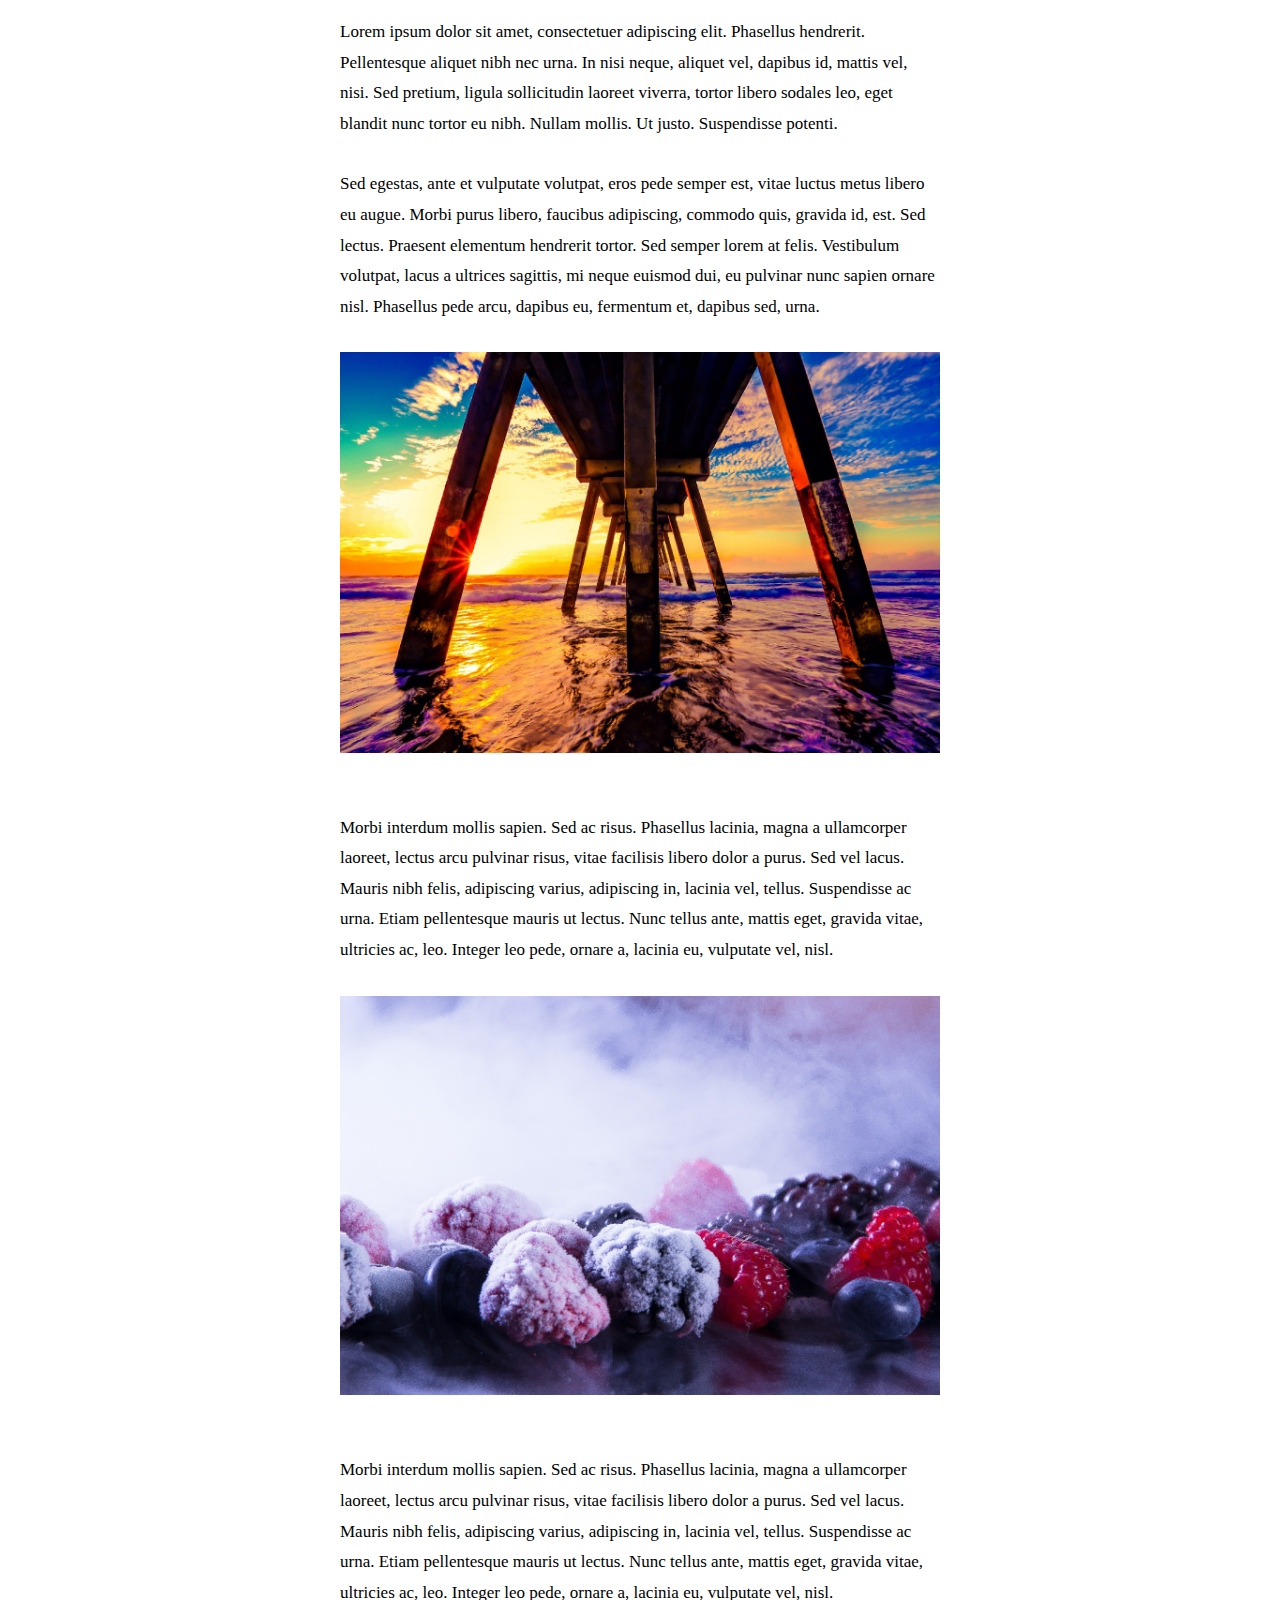
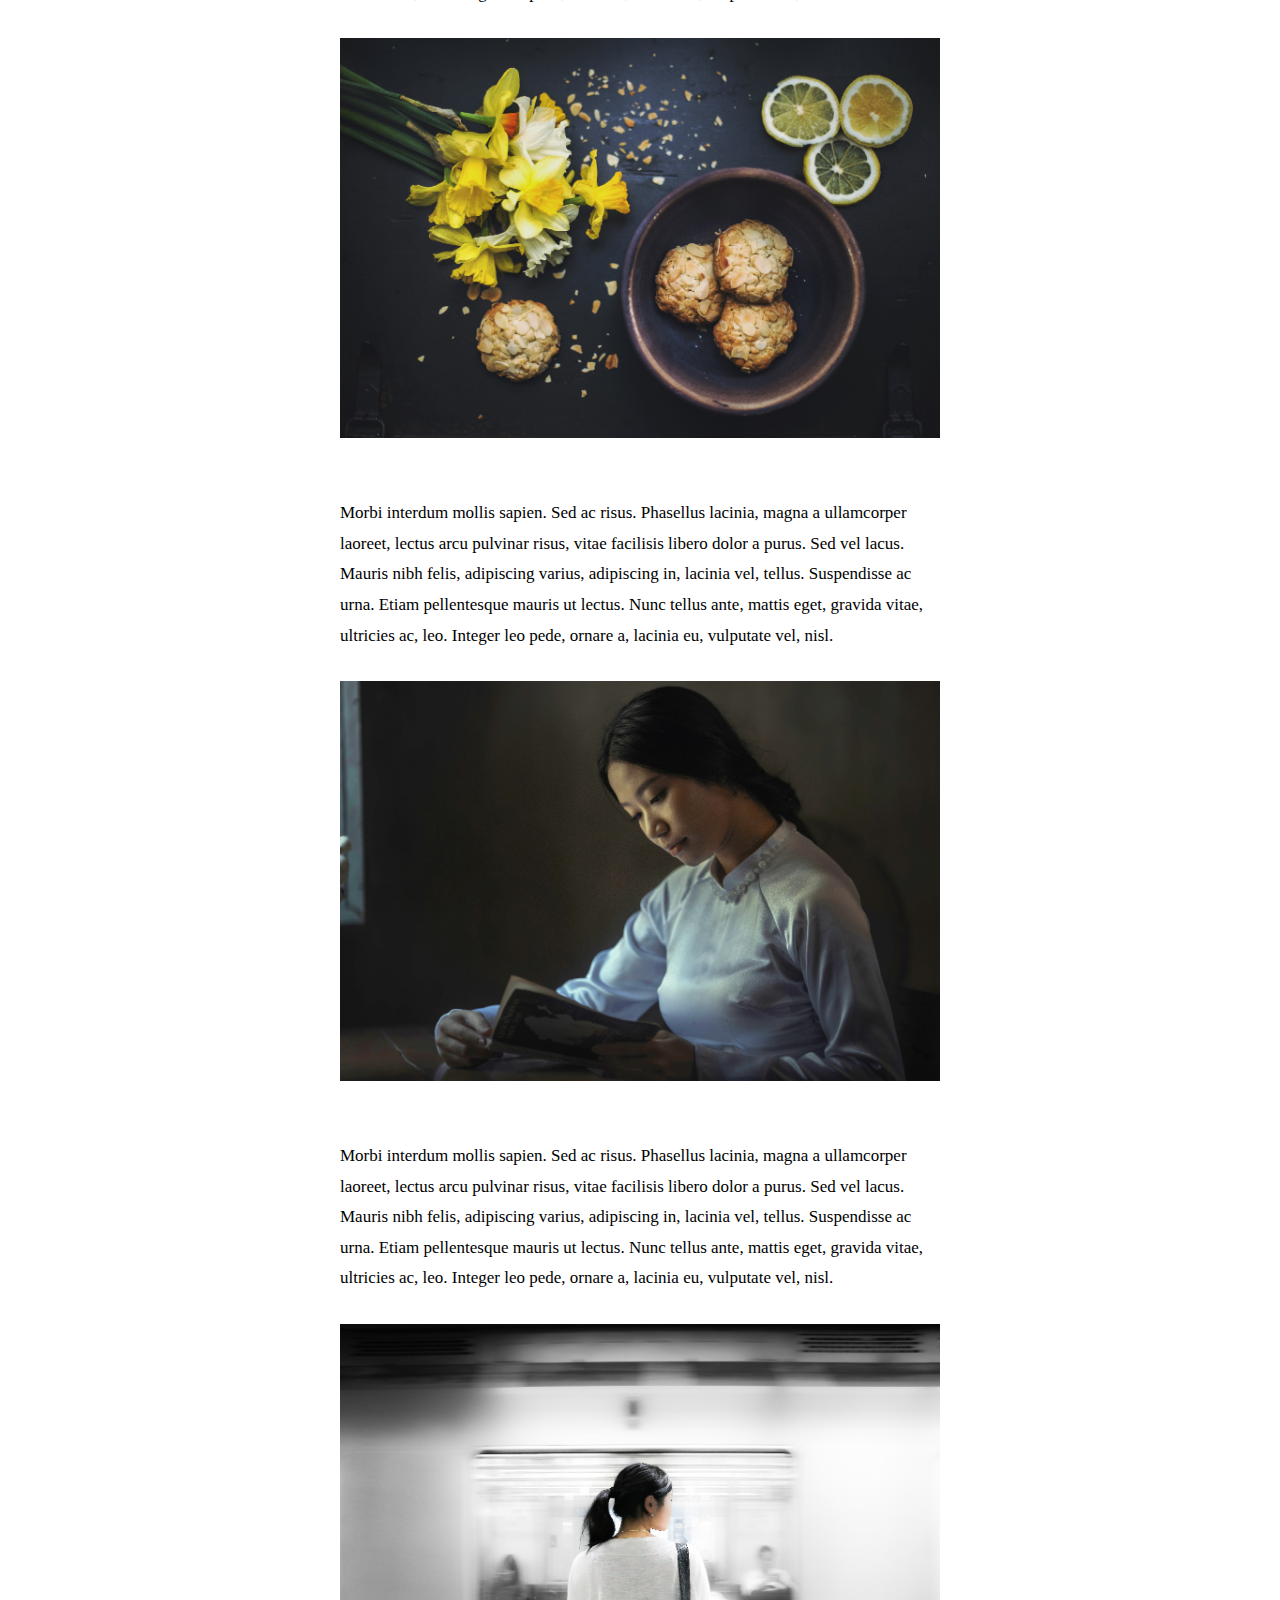
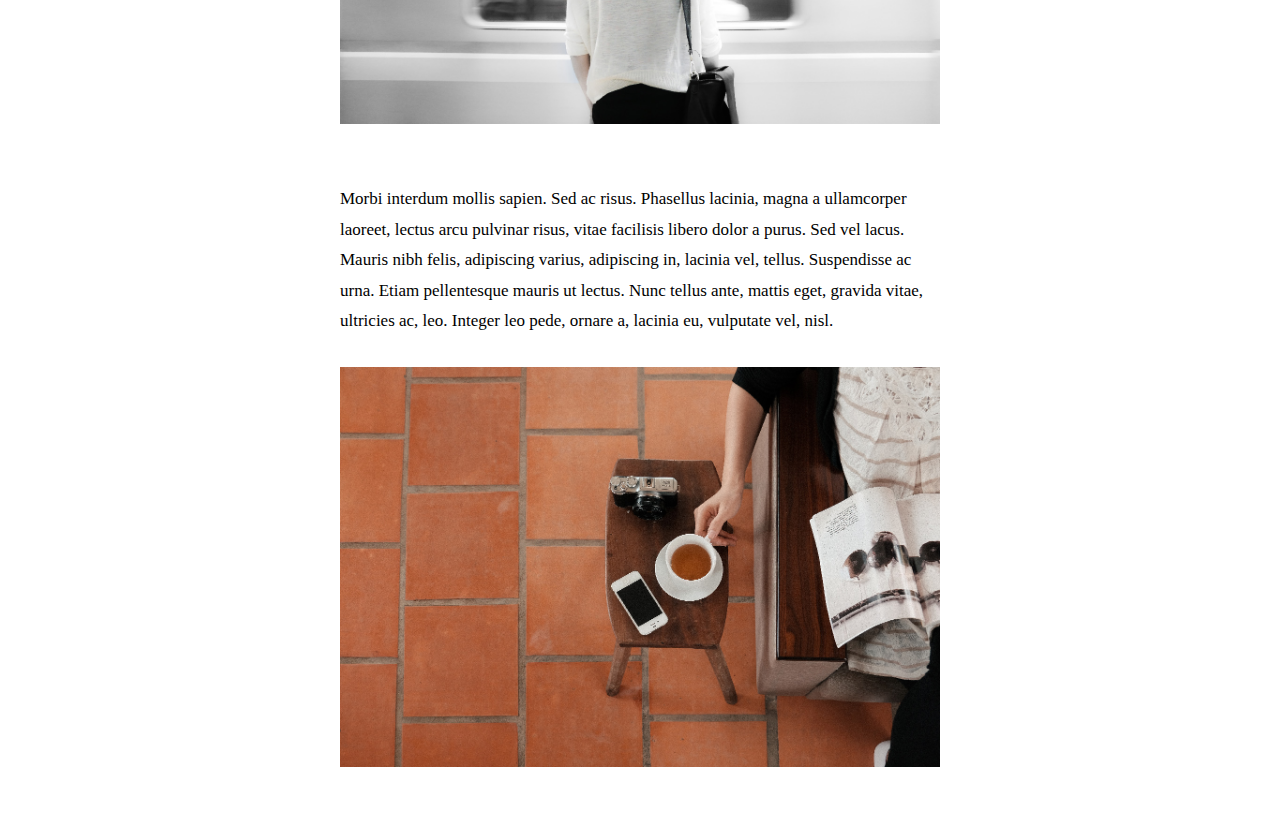
==== index2.html @ f054a2da "initial commit" ====
<!DOCTYPE html>
<html>
<head>
	<meta charset="utf-8">
	<meta http-equiv="X-UA-Compatible" content="IE=edge">
	<meta name="description" content="Lazy load image ">

	<title>Blur Lazy Load (as seen on Medium)</title>

	<link rel="stylesheet" href="css/styles.css">	
	<style>
		img {
			visibility: visible;
			opacity: 1;
		}
	</style>
</head>
<body>

	<div id="content" class="demo-content">

		<p>Lorem ipsum dolor sit amet, consectetuer adipiscing elit. Phasellus hendrerit. Pellentesque aliquet nibh nec urna. In nisi neque, aliquet vel, dapibus id, mattis vel, nisi. Sed pretium, ligula sollicitudin laoreet viverra, tortor libero sodales leo, eget blandit nunc tortor eu nibh. Nullam mollis. Ut justo. Suspendisse potenti.</p>

		<p>Sed egestas, ante et vulputate volutpat, eros pede semper est, vitae luctus metus libero eu augue. Morbi purus libero, faucibus adipiscing, commodo quis, gravida id, est. Sed lectus. Praesent elementum hendrerit tortor. Sed semper lorem at felis. Vestibulum volutpat, lacus a ultrices sagittis, mi neque euismod dui, eu pulvinar nunc sapien ornare nisl. Phasellus pede arcu, dapibus eu, fermentum et, dapibus sed, urna.</p>

		<figure>
			<img src="img/img-large-1.jpeg" height="auto" width="600" alt="">
		</figure>

		<p>Morbi interdum mollis sapien. Sed ac risus. Phasellus lacinia, magna a ullamcorper laoreet, lectus arcu pulvinar risus, vitae facilisis libero dolor a purus. Sed vel lacus. Mauris nibh felis, adipiscing varius, adipiscing in, lacinia vel, tellus. Suspendisse ac urna. Etiam pellentesque mauris ut lectus. Nunc tellus ante, mattis eget, gravida vitae, ultricies ac, leo. Integer leo pede, ornare a, lacinia eu, vulputate vel, nisl.</p>

		<figure>
			<img src="img/img-large-2.jpeg" height="auto" width="600" alt="">
		</figure>

		<p>Morbi interdum mollis sapien. Sed ac risus. Phasellus lacinia, magna a ullamcorper laoreet, lectus arcu pulvinar risus, vitae facilisis libero dolor a purus. Sed vel lacus. Mauris nibh felis, adipiscing varius, adipiscing in, lacinia vel, tellus. Suspendisse ac urna. Etiam pellentesque mauris ut lectus. Nunc tellus ante, mattis eget, gravida vitae, ultricies ac, leo. Integer leo pede, ornare a, lacinia eu, vulputate vel, nisl.</p>

		<figure>
			<img src="img/img-large-3.jpeg" height="auto" width="600" alt="">
		</figure>

		<p>Morbi interdum mollis sapien. Sed ac risus. Phasellus lacinia, magna a ullamcorper laoreet, lectus arcu pulvinar risus, vitae facilisis libero dolor a purus. Sed vel lacus. Mauris nibh felis, adipiscing varius, adipiscing in, lacinia vel, tellus. Suspendisse ac urna. Etiam pellentesque mauris ut lectus. Nunc tellus ante, mattis eget, gravida vitae, ultricies ac, leo. Integer leo pede, ornare a, lacinia eu, vulputate vel, nisl.</p>

		<figure>
			<img src="img/img-large-4.jpeg" height="auto" width="600" alt="">
		</figure>

		<p>Morbi interdum mollis sapien. Sed ac risus. Phasellus lacinia, magna a ullamcorper laoreet, lectus arcu pulvinar risus, vitae facilisis libero dolor a purus. Sed vel lacus. Mauris nibh felis, adipiscing varius, adipiscing in, lacinia vel, tellus. Suspendisse ac urna. Etiam pellentesque mauris ut lectus. Nunc tellus ante, mattis eget, gravida vitae, ultricies ac, leo. Integer leo pede, ornare a, lacinia eu, vulputate vel, nisl.</p>

		<figure>
			<img src="img/img-large-5.jpeg" height="auto" width="600" alt="">
		</figure>
	
		<p>Morbi interdum mollis sapien. Sed ac risus. Phasellus lacinia, magna a ullamcorper laoreet, lectus arcu pulvinar risus, vitae facilisis libero dolor a purus. Sed vel lacus. Mauris nibh felis, adipiscing varius, adipiscing in, lacinia vel, tellus. Suspendisse ac urna. Etiam pellentesque mauris ut lectus. Nunc tellus ante, mattis eget, gravida vitae, ultricies ac, leo. Integer leo pede, ornare a, lacinia eu, vulputate vel, nisl.</p>

		<figure>
			<img src="img/img-large-6.jpeg" height="auto" width="600" alt="">
		</figure>
		
	</div>

</body>
</html>
---- css/styles.css ----
html {
  box-sizing: border-box;
}

*,
*:before,
*:after {
  box-sizing: inherit;
}

body {
	font-family: 'Lora', serif;
}
h1 {
	font-size: 48px;
}
img {
	max-width: 100%;
	height: auto;
	display: block;
	-webkit-transition: opacity .3s linear;
	transition: opacity .3s linear;
}
p {
	margin-bottom: 30px;
	line-height: 1.8;
	font-size: 17px;
}
figure {
	margin: 0;
	position: relative;
	background-color: #ccc;
	margin-bottom: 60px;
}
figure canvas {
	position: absolute;
	top: 0;
	left: 0;
	width: 100% !important;
	height: auto !important;
	opacity: 0;
	visibility: hidden;
	-webkit-transition: opacity .3s linear, visibility .1s;
	transition: opacity .3s linear, visibility .1s;
}

.demo-content {
	width: 600px;
	margin-right: auto;
	margin-left: auto;
}

.img-small {
	visibility: hidden;
}
.img-blur {
	visibility: visible;
	opacity: 1;
}
.img-large {
	position: absolute;
	top: 0;
	left: 0;
	opacity: 0;
}
.img-large--display {
	opacity: 1;
}
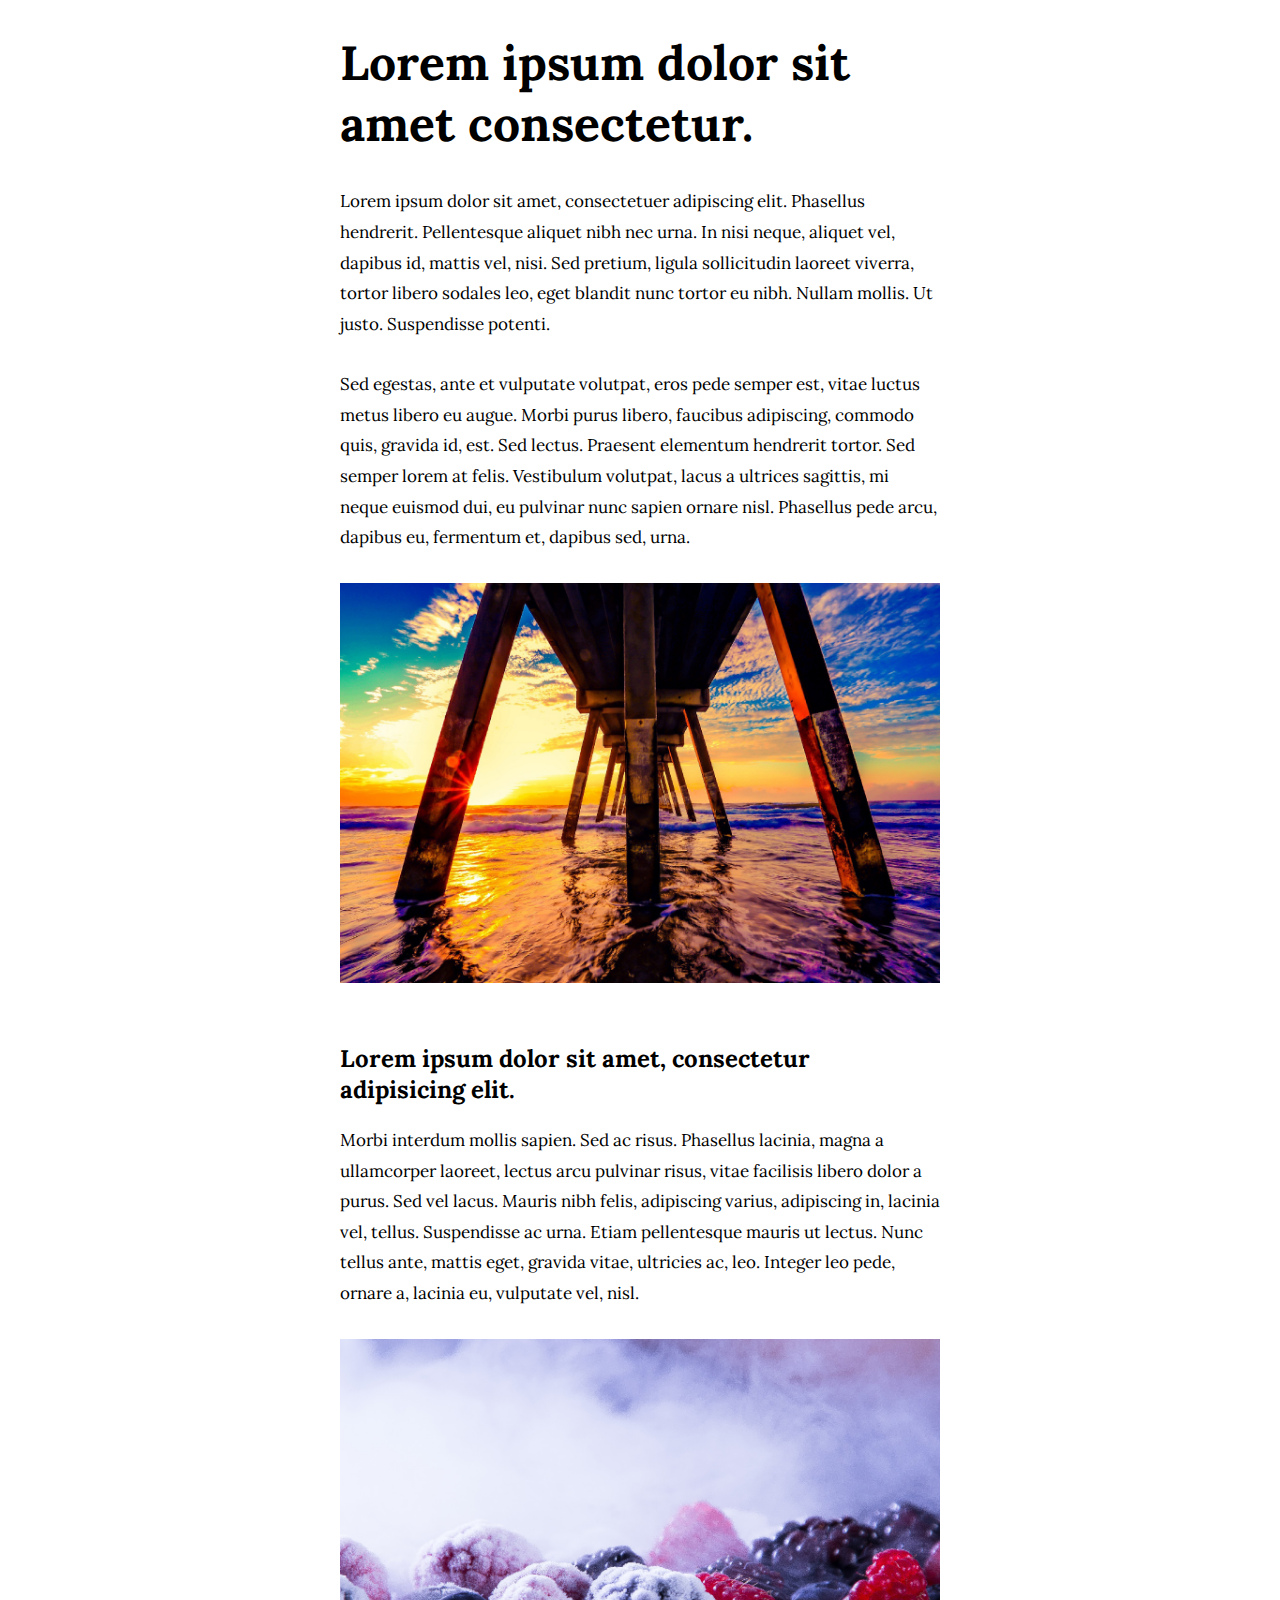
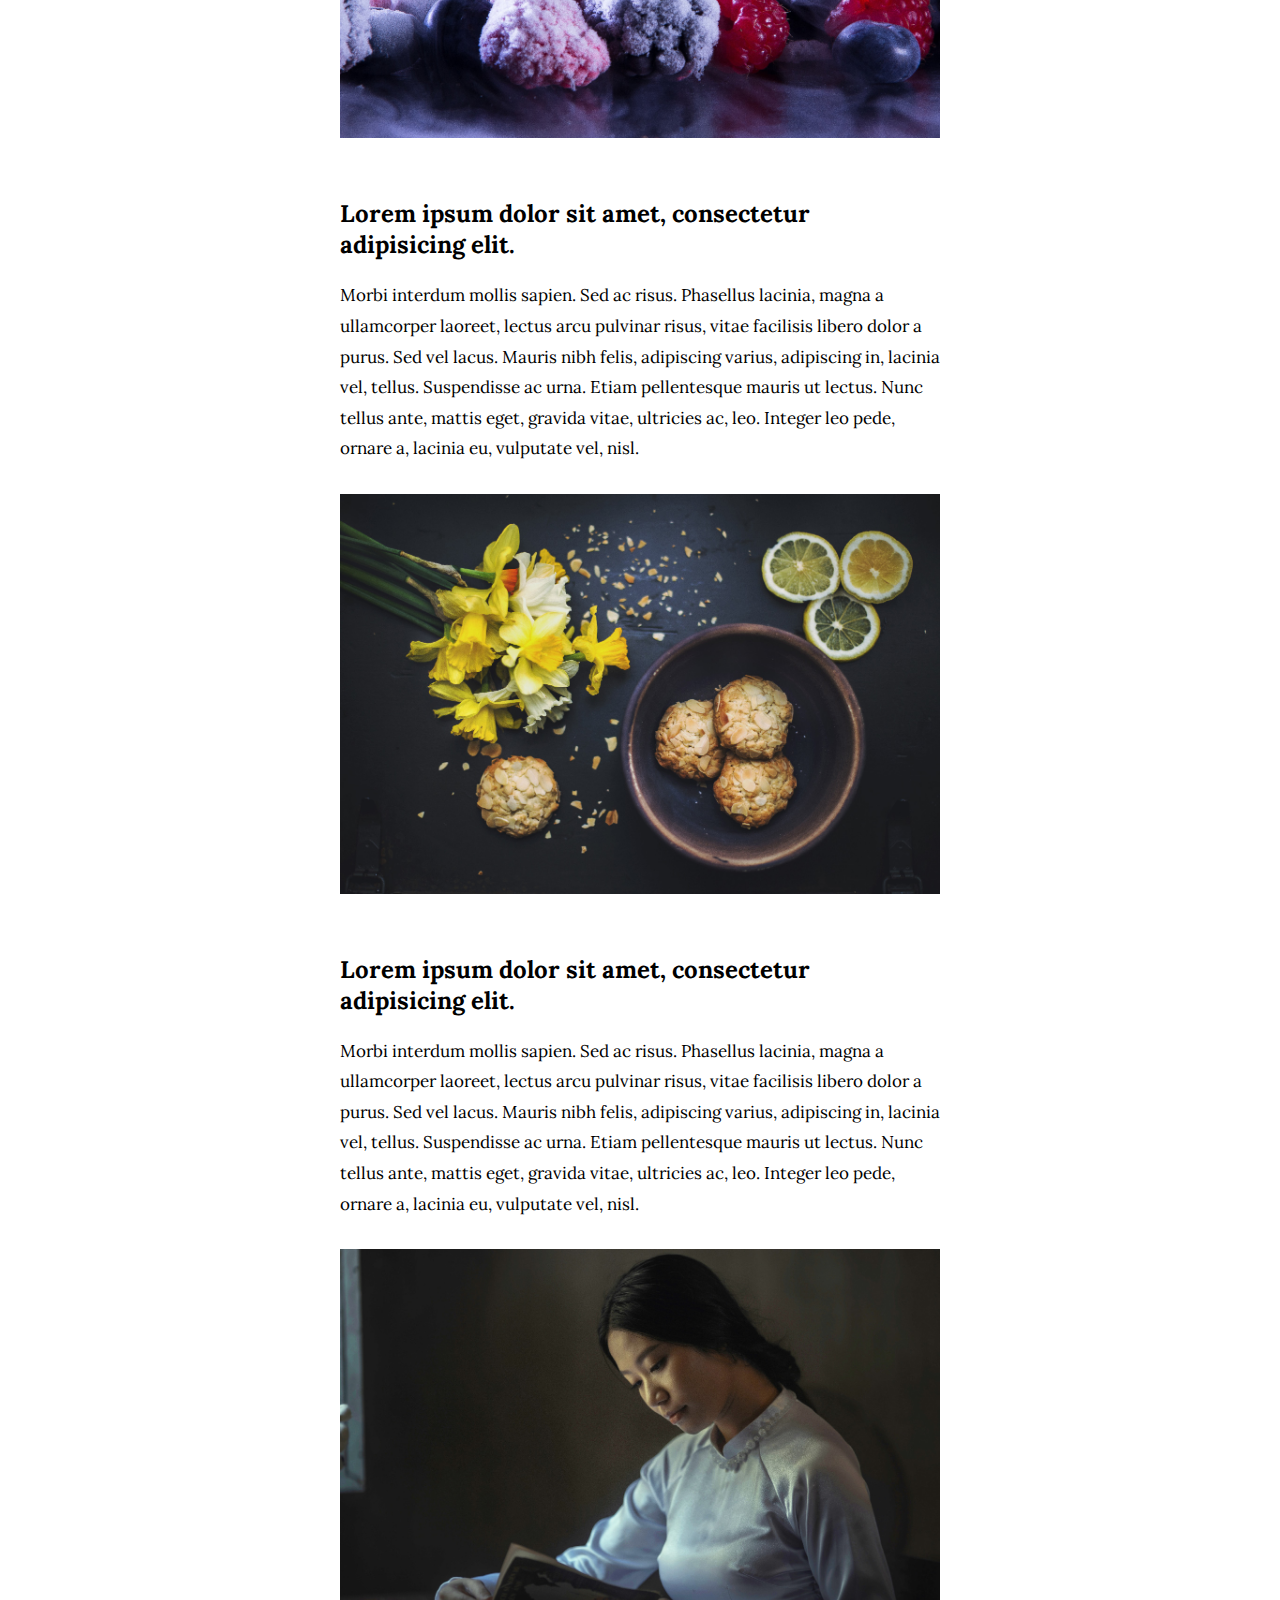
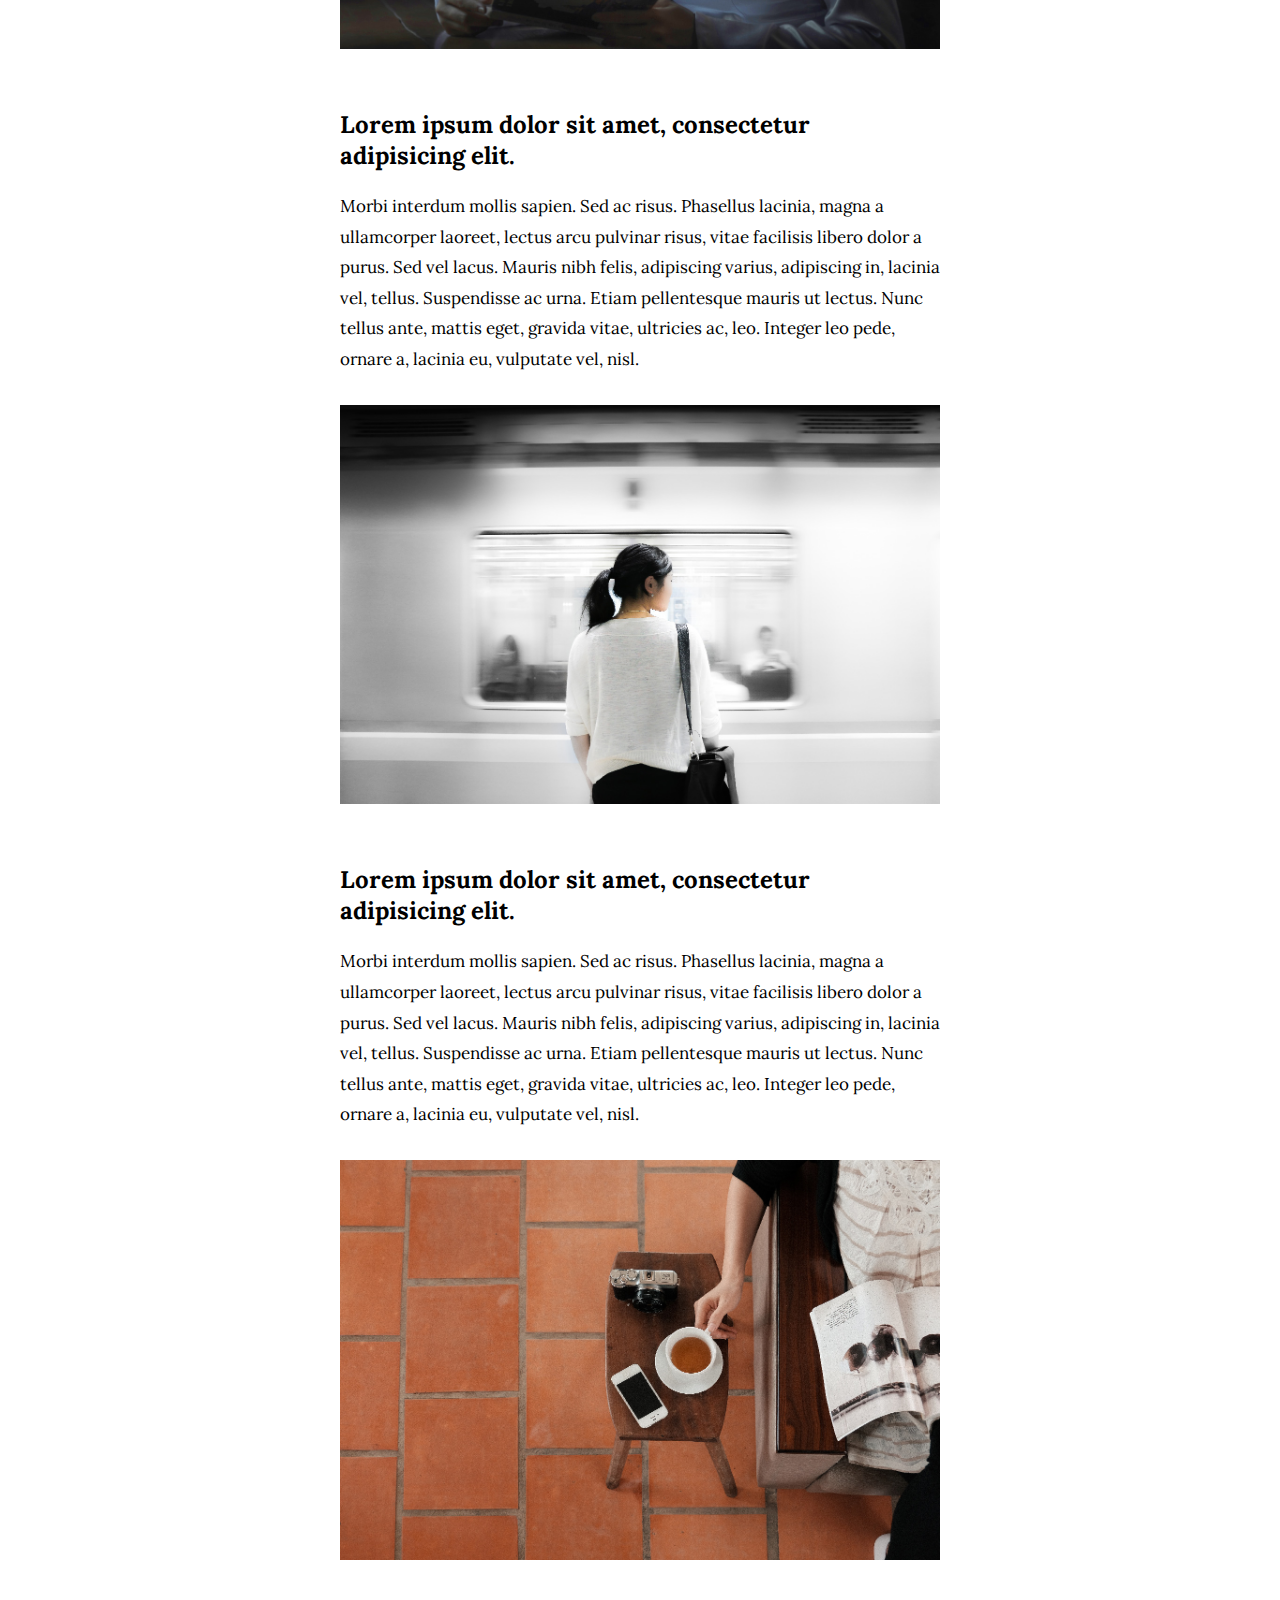
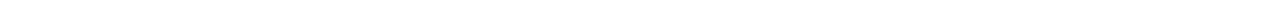
==== commit 647870c0: "update content and add google fonts" ====
--- a/index2.html
+++ b/index2.html
@@ -6,18 +6,15 @@
 	<meta name="description" content="Lazy load image ">
 
 	<title>Blur Lazy Load (as seen on Medium)</title>
-
-	<link rel="stylesheet" href="css/styles.css">	
-	<style>
-		img {
-			visibility: visible;
-			opacity: 1;
-		}
-	</style>
+	
+	<link href='https://fonts.googleapis.com/css?family=Lora:400,700,400italic,700italic' rel='stylesheet' type='text/css'>
+	<link rel="stylesheet" href="css/styles.css">
 </head>
 <body>
 
 	<div id="content" class="demo-content">
+
+		<h1>Lorem ipsum dolor sit amet consectetur.</h1>
 
 		<p>Lorem ipsum dolor sit amet, consectetuer adipiscing elit. Phasellus hendrerit. Pellentesque aliquet nibh nec urna. In nisi neque, aliquet vel, dapibus id, mattis vel, nisi. Sed pretium, ligula sollicitudin laoreet viverra, tortor libero sodales leo, eget blandit nunc tortor eu nibh. Nullam mollis. Ut justo. Suspendisse potenti.</p>
 
@@ -27,11 +24,15 @@
 			<img src="img/img-large-1.jpeg" height="auto" width="600" alt="">
 		</figure>
 
+		<h2>Lorem ipsum dolor sit amet, consectetur adipisicing elit.</h2>
+
 		<p>Morbi interdum mollis sapien. Sed ac risus. Phasellus lacinia, magna a ullamcorper laoreet, lectus arcu pulvinar risus, vitae facilisis libero dolor a purus. Sed vel lacus. Mauris nibh felis, adipiscing varius, adipiscing in, lacinia vel, tellus. Suspendisse ac urna. Etiam pellentesque mauris ut lectus. Nunc tellus ante, mattis eget, gravida vitae, ultricies ac, leo. Integer leo pede, ornare a, lacinia eu, vulputate vel, nisl.</p>
 
 		<figure>
 			<img src="img/img-large-2.jpeg" height="auto" width="600" alt="">
 		</figure>
+
+		<h2>Lorem ipsum dolor sit amet, consectetur adipisicing elit.</h2>
 
 		<p>Morbi interdum mollis sapien. Sed ac risus. Phasellus lacinia, magna a ullamcorper laoreet, lectus arcu pulvinar risus, vitae facilisis libero dolor a purus. Sed vel lacus. Mauris nibh felis, adipiscing varius, adipiscing in, lacinia vel, tellus. Suspendisse ac urna. Etiam pellentesque mauris ut lectus. Nunc tellus ante, mattis eget, gravida vitae, ultricies ac, leo. Integer leo pede, ornare a, lacinia eu, vulputate vel, nisl.</p>
 
@@ -39,11 +40,15 @@
 			<img src="img/img-large-3.jpeg" height="auto" width="600" alt="">
 		</figure>
 
+		<h2>Lorem ipsum dolor sit amet, consectetur adipisicing elit.</h2>
+
 		<p>Morbi interdum mollis sapien. Sed ac risus. Phasellus lacinia, magna a ullamcorper laoreet, lectus arcu pulvinar risus, vitae facilisis libero dolor a purus. Sed vel lacus. Mauris nibh felis, adipiscing varius, adipiscing in, lacinia vel, tellus. Suspendisse ac urna. Etiam pellentesque mauris ut lectus. Nunc tellus ante, mattis eget, gravida vitae, ultricies ac, leo. Integer leo pede, ornare a, lacinia eu, vulputate vel, nisl.</p>
 
 		<figure>
 			<img src="img/img-large-4.jpeg" height="auto" width="600" alt="">
 		</figure>
+
+		<h2>Lorem ipsum dolor sit amet, consectetur adipisicing elit.</h2>
 
 		<p>Morbi interdum mollis sapien. Sed ac risus. Phasellus lacinia, magna a ullamcorper laoreet, lectus arcu pulvinar risus, vitae facilisis libero dolor a purus. Sed vel lacus. Mauris nibh felis, adipiscing varius, adipiscing in, lacinia vel, tellus. Suspendisse ac urna. Etiam pellentesque mauris ut lectus. Nunc tellus ante, mattis eget, gravida vitae, ultricies ac, leo. Integer leo pede, ornare a, lacinia eu, vulputate vel, nisl.</p>
 
@@ -51,6 +56,8 @@
 			<img src="img/img-large-5.jpeg" height="auto" width="600" alt="">
 		</figure>
 	
+		<h2>Lorem ipsum dolor sit amet, consectetur adipisicing elit.</h2>
+
 		<p>Morbi interdum mollis sapien. Sed ac risus. Phasellus lacinia, magna a ullamcorper laoreet, lectus arcu pulvinar risus, vitae facilisis libero dolor a purus. Sed vel lacus. Mauris nibh felis, adipiscing varius, adipiscing in, lacinia vel, tellus. Suspendisse ac urna. Etiam pellentesque mauris ut lectus. Nunc tellus ante, mattis eget, gravida vitae, ultricies ac, leo. Integer leo pede, ornare a, lacinia eu, vulputate vel, nisl.</p>
 
 		<figure>
